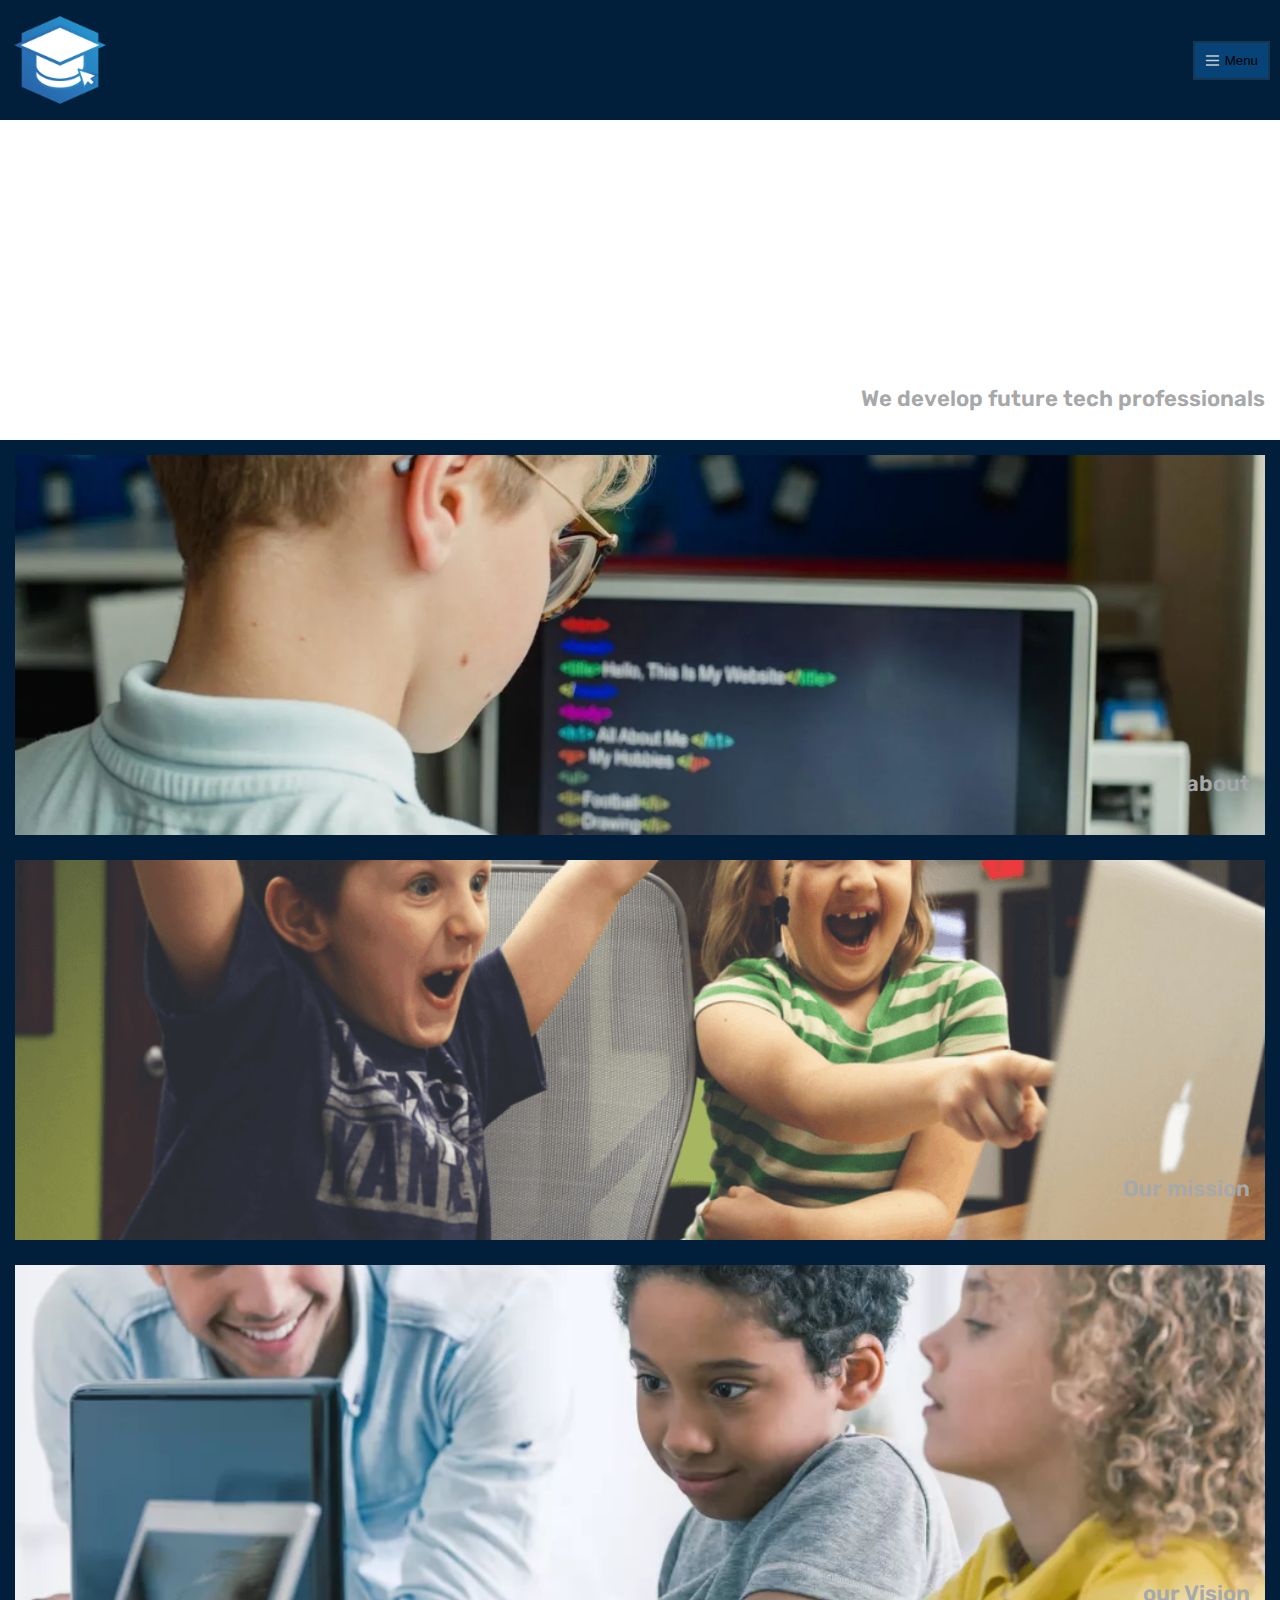
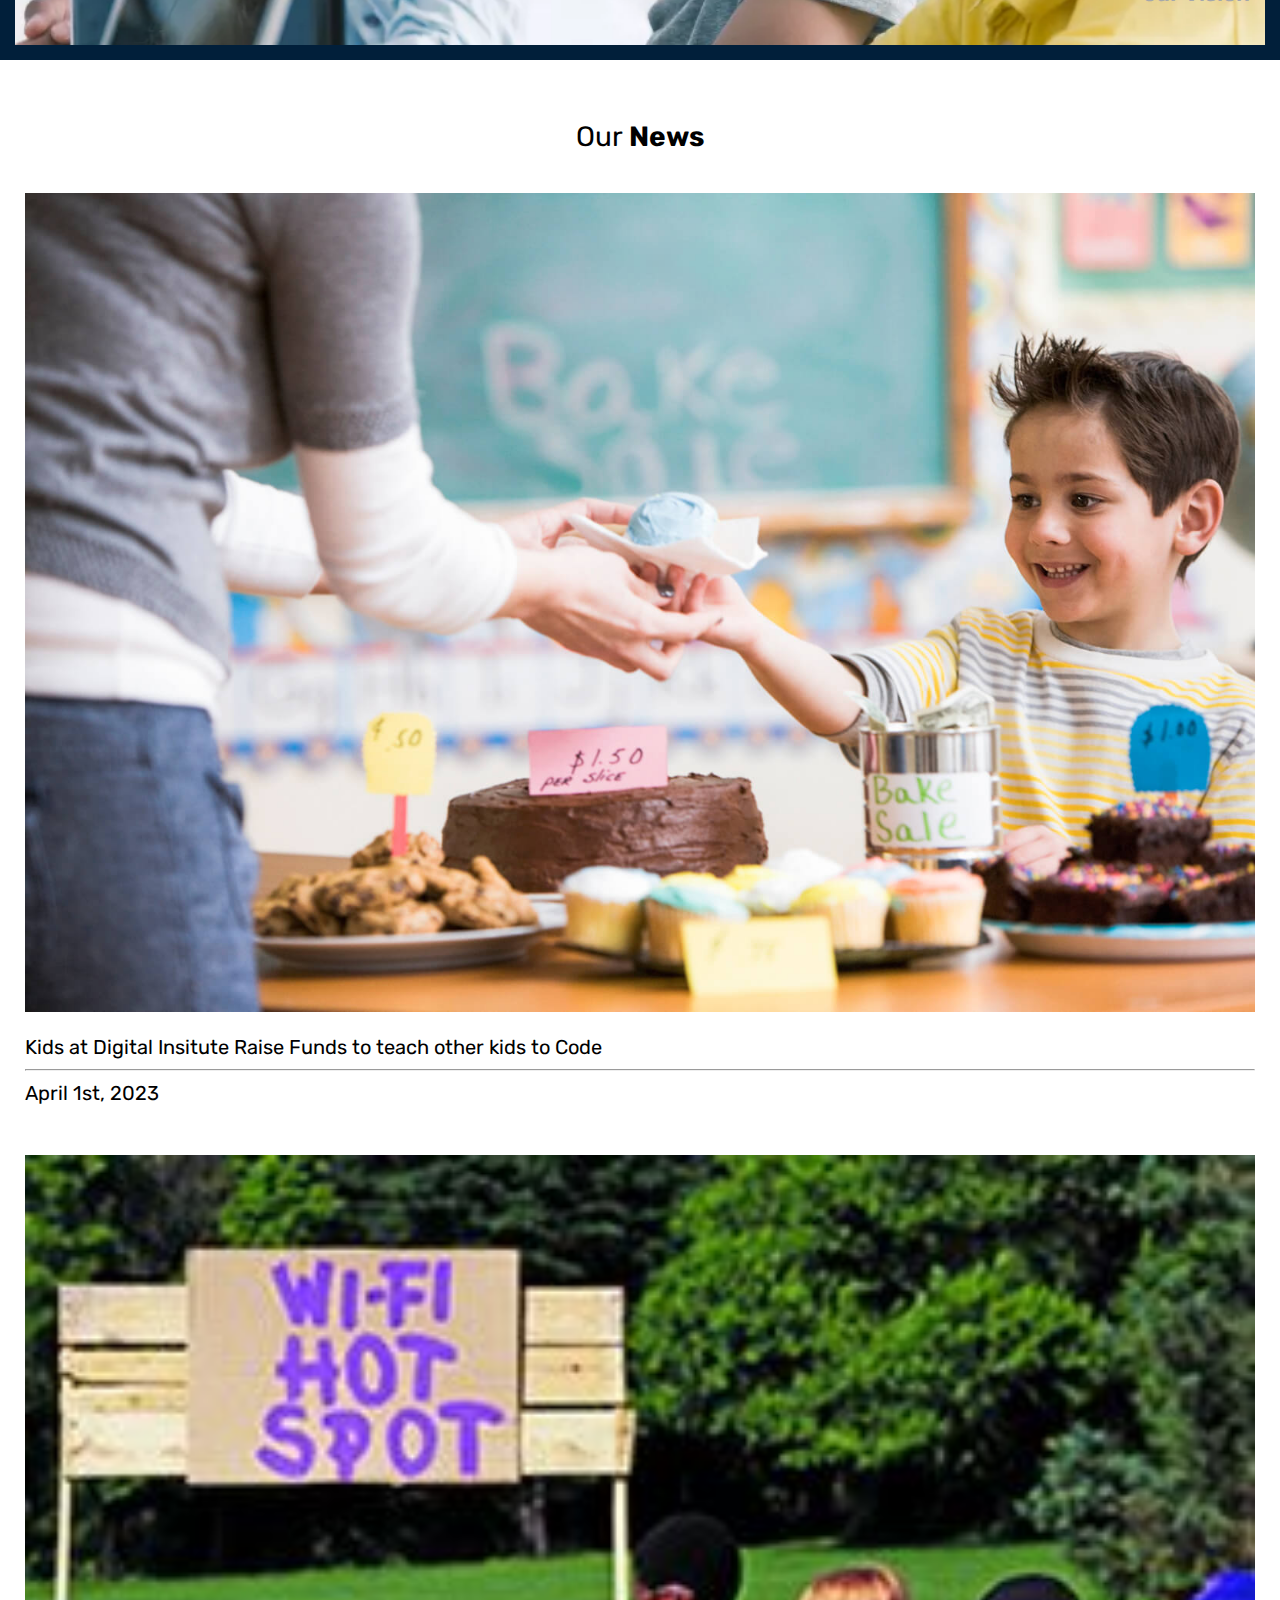
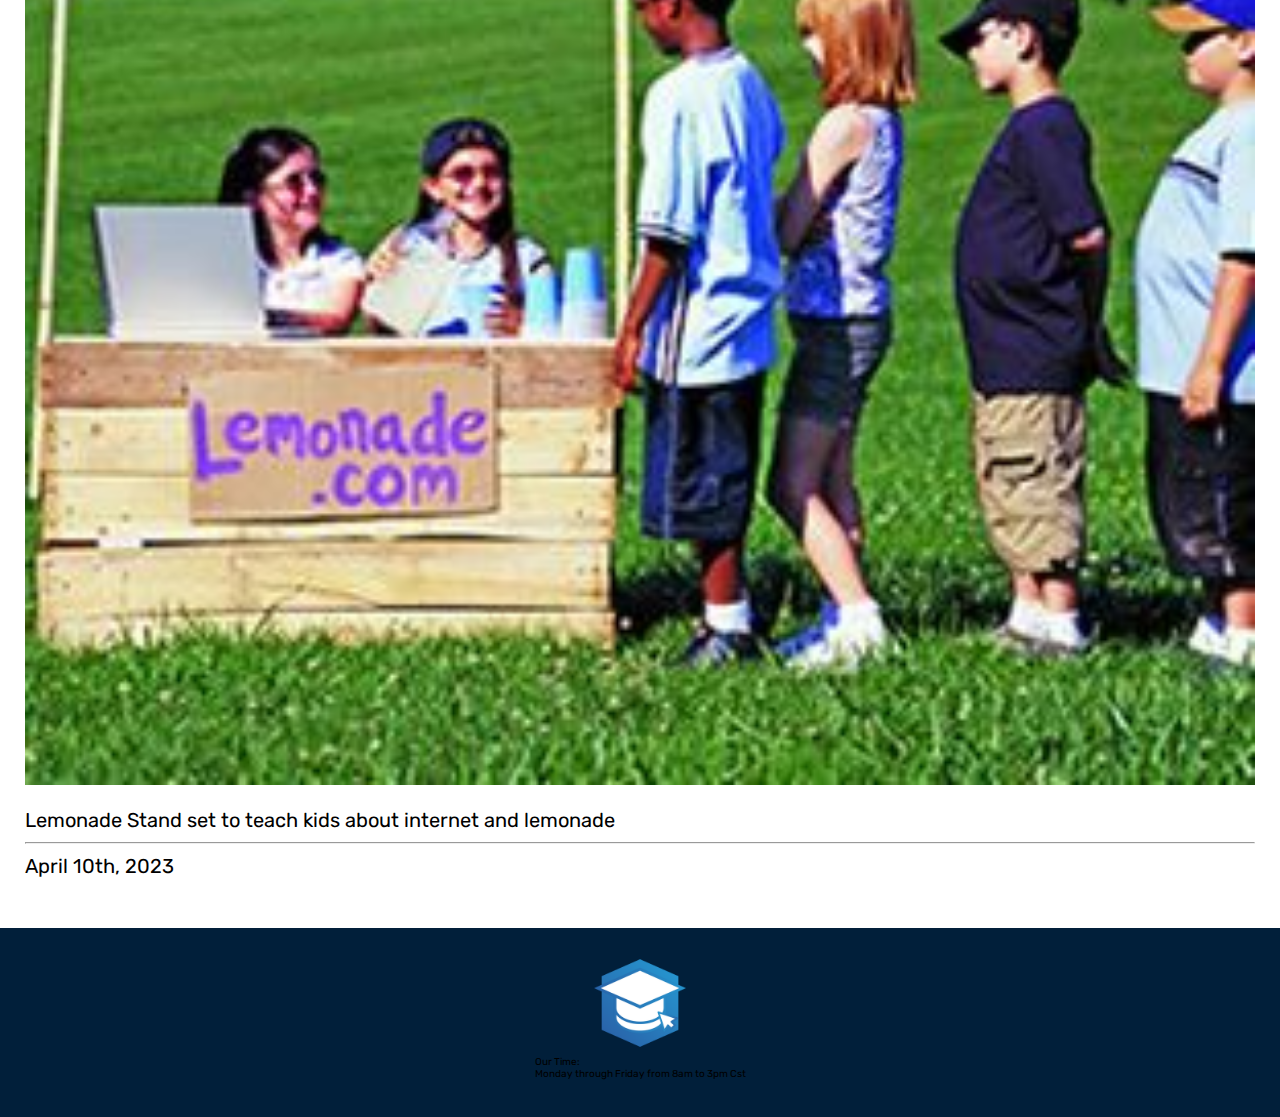
==== index.html @ 038d0602 "1er commit" ====
<!DOCTYPE html>
<html lang="en">
<head>
  <meta charset="UTF-8">
  <meta http-equiv="X-UA-Compatible" content="IE=edge">
  <meta name="viewport" content="width=device-width, initial-scale=1.0">
  <title>School</title>
  <link rel="stylesheet" href="./index-mobile.css">
  <link rel="preconnect" href="https://fonts.googleapis.com">
  <link rel="preconnect" href="https://fonts.gstatic.com" crossorigin>
  <link href="https://fonts.googleapis.com/css2?family=Rubik:wght@400;500;700&display=swap" rel="stylesheet">
</head>
<body>
  <header>
    <div class="logo-button">
      <img class="school-logo" src="./assets/school-logo.png" alt="">
      <button class="menu-button">
        <img class="three-lines" src="./assets/menu-lines.svg" alt="">
        <p>Menu</p>
      </button>
    </div>
    <nav class="nav-bar inactive">
      <ul>
        <li><a href="#">Staff</a></li>
        <li><a href="#">Gallery</a></li>
        <li><a href="#">Enrollment</a></li>
      </ul>
    </nav>
  </header>
  <main>
    <section class="good-citizens carousel">
      <p>We develop future tech professionals</p>
    </section>
    <div class="sections-main">
      <section class="main-sections about">
        <p>about</p>
      </section>
      <section class="main-sections mission">
        <p>Our mission</p>
      </section>
      <section class="main-sections vision">
        <p>our Vision</p>
      </section>
    </div>
    <section class="news">
      <div class="news-title">
        <p>Our <b>News</b></p>
      </div>
      <div class="news-article">
        <img src="./assets/bake-charity.jpg" alt="Baking Charity">
        <p>Kids at Digital Insitute Raise Funds to teach other kids to Code</p> 
        <hr>
        <p>April 1st, 2023</p>
      </div>
      <div class="news-article">
        <img src="./assets/kids-and-charity.jpg" alt="">
        <p>Lemonade Stand set to teach kids about internet and lemonade</p>
        <hr>
        <p>April 10th, 2023</p>
      </div>
    </section>
  </main>
  <footer>
    <div class="footer-logo">
      <img src="./assets/school-logo.png" alt="">
    </div>
    <div class="contact-info">
      <p>Our Time:</p>
      <p>Monday through Friday from 8am to 3pm Cst</p>
    </div>
    <div class="social-media">
      <a href=""><img src="" alt=""></a>
      <a href=""><img src="" alt=""></a>
      <a href=""><img src="" alt=""></a>
    </div>
  </footer>
</body>
<script src="./index.js"></script>
</html>
---- index-mobile.css ----
:root {
    --wp-admin-theme-color: #007cba;
    --wp-admin-theme-color--rgb: 0,124,186;
    --wp-admin-theme-color-darker-10: #006ba1;
    --wp-admin-theme-color-darker-10--rgb: 0,107,161;
    --wp-admin-theme-color-darker-20: #005a87;
    --wp-admin-theme-color-darker-20--rgb: 0,90,135;
    --wp-admin-border-width-focus: 2px;
    --wp-block-synced-color: #7a00df;
    --wp-block-synced-color--rgb: 122,0,223;
    --e-global-color-primary: #6EC1E4;
    --e-global-color-secondary: #54595F;
    --e-global-color-text: #7A7A7A;
    --e-global-color-accent: #61CE70;
}
*{
  padding: 0;
  margin: 0;
  box-sizing: border-box;
}
html{
  font-size: 62.5%;
  font-family: 'Rubik', sans-serif;
}
body{
  min-width: 425px;
  margin: 0 auto;
  height: auto;
}

/*Header*/
header{
  background-color: #011F3A;
}
.logo-button{
  display: flex;
  justify-content: space-between;
  padding: 10px;
  align-items: center;
}
.school-logo{
  width: 100px;
  height: auto;
}
.menu-button{
  padding: 10px;
  display: flex;
  justify-content: space-between;
  align-items: center;
  background-color: #074377;
  border: 2px rgb(43, 38, 38, 0.4) solid;
}
.menu-button:active{
  background-color: var(--wp-admin-theme-color);
}

.three-lines{
  width: 15px;
  height: auto;
  margin-right: 5px;
}
.nav-bar{
  display: flex;
  justify-content: center;
  padding: 15px;
}
.inactive{
  display: none;
}
.nav-bar ul{
  list-style: none;
}
.nav-bar ul li a{
  color: #a6a8aa;
  text-decoration: none;
  line-height: 40px;
  font-size: 2rem;
  font-weight: 500;
}

/*Main*/

/*Good Citizens Section*/
.good-citizens{
  min-height: 320px;
  max-height: 900px;
  background-image: none;
  background-position: center;
  background-size: cover;

}
.good-citizens p{
  text-align: right;
  padding: 15px;
  position: relative;
  top: 250px;
  font-weight: 600;
  font-size: 2.2rem;
  color: #a6a8aa;
  
}
.carousel{
  -webkit-animation: 1.5s pulsate;
  animation: 1.5s pulsate;
}

/*Main Sections*/
.sections-main{
  background-color: #011F3A;
  padding: 15px;
  display: flex;
  flex-direction:column ;
  justify-content: center; 
}
.main-sections{
  padding: 15px;
  height: auto;
  width: 100%;
  height: 380px;
  align-self: center;
  background-position: center;
  background-size: cover;
  margin-bottom: 25px;
}
.main-sections:hover{
  cursor: pointer;
}
.main-sections p{
  position: relative;
  text-align: right;
  top: 300px;
  font-size: 2.2rem;
  font-weight: 600;
  color: #a6a8aa;
}
  
.about{
  background-image: url(./assets/kids.coding.webp);
  
}

.mission{
  background-image: url(./assets/why-kids-should-learn-to-code--1024x536.webp);
}
.vision{
  background-image: url(./assets/coding.webp);
  margin-bottom: unset;
}
/* News */
.news{
  padding: 60px 25px 40px 25px;
  background-color: white;
}
.news-title p{
  text-align: center;
  font-size: 2.8rem;
}
.news-article{
  position: relative;
  top: 40px;
  margin-bottom: 50px;
}

.news-article img{
  width: 100%;
  height: auto;
  margin-bottom: 20px;
}
.news-article p{
  font-size: 2rem;
}
.news-article hr{
  margin-top: 10px;
  margin-bottom: 10px;
}

/*Footer*/

footer{
  background-color: #011F3A;
  padding: 25px 15px;
  display: flex;
  flex-direction: column;
  justify-content: center;
  align-items: center;

}
.footer-logo img{
  width: 100px;
  height: auto;
}
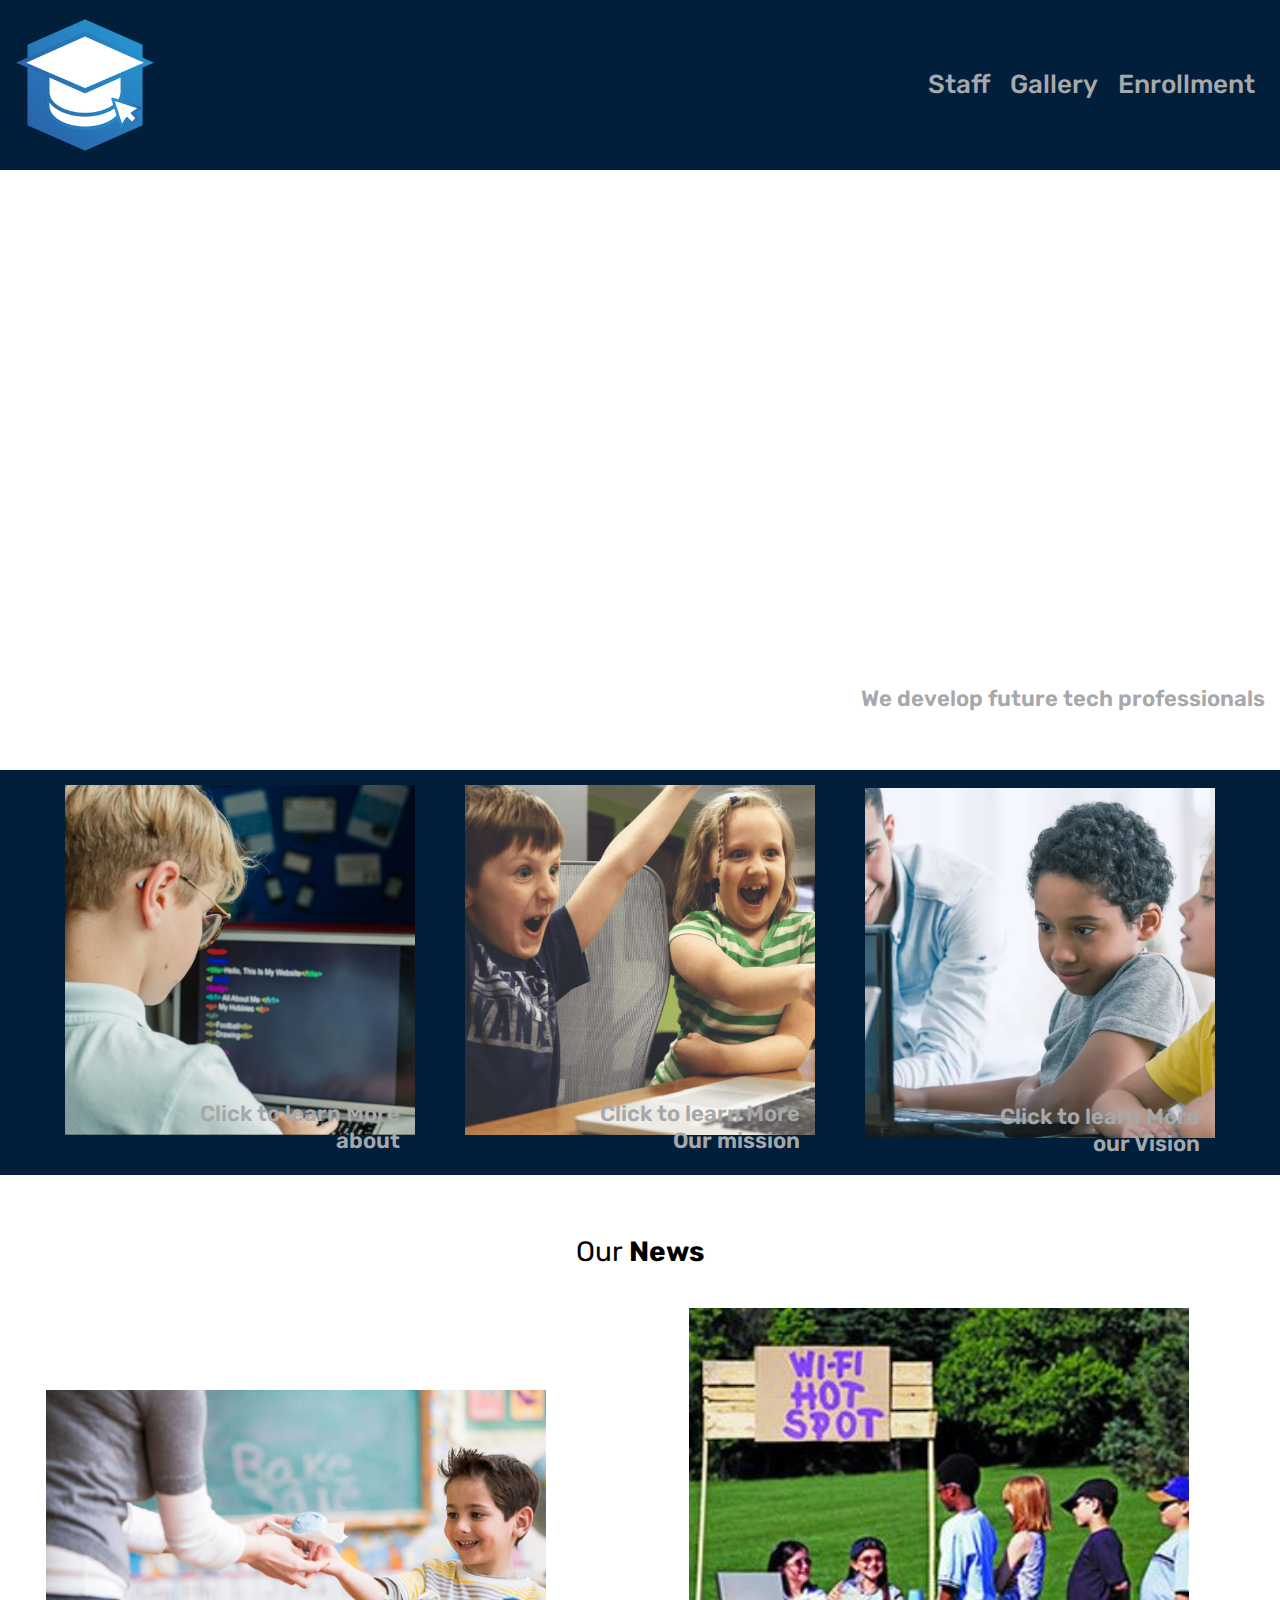
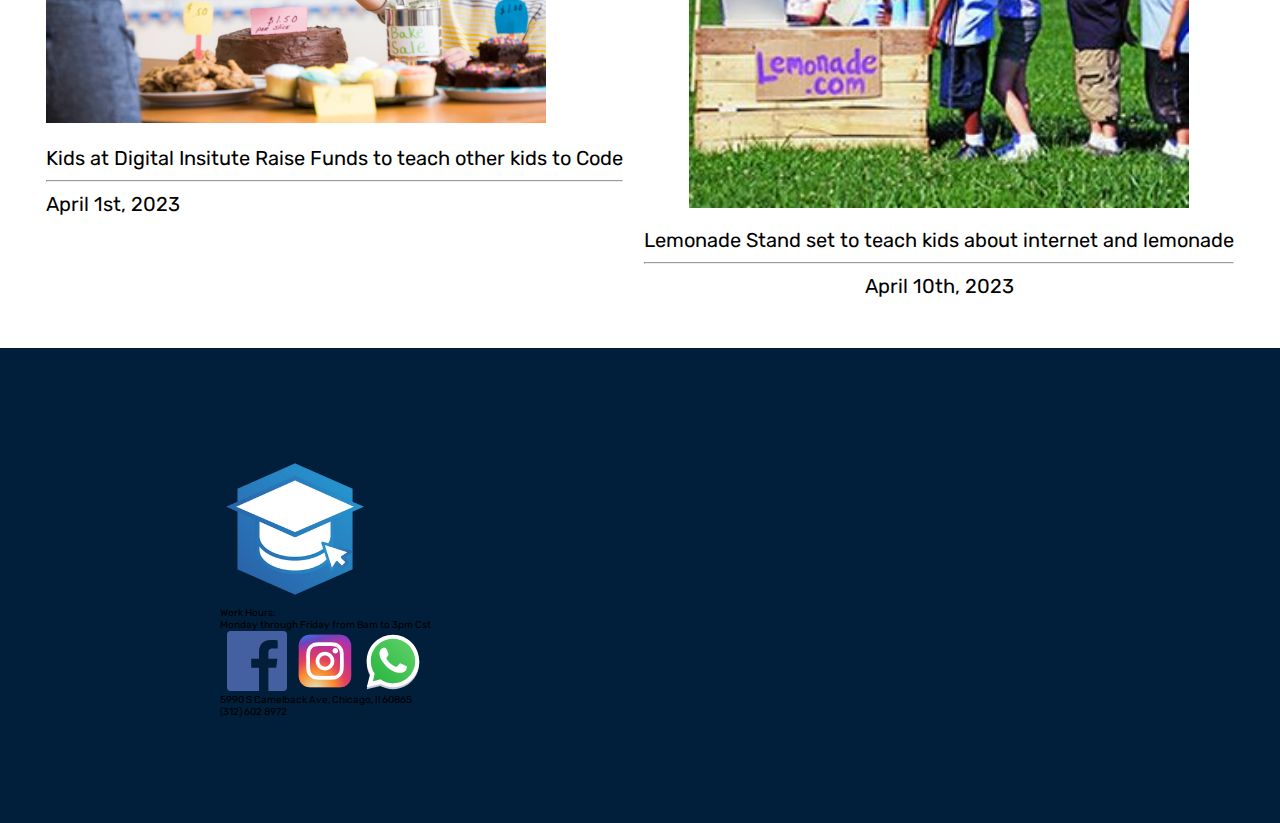
==== commit 64c5c05e: "creamos paginas nuevas" ====
--- a/index.html
+++ b/index.html
@@ -6,6 +6,8 @@
   <meta name="viewport" content="width=device-width, initial-scale=1.0">
   <title>School</title>
   <link rel="stylesheet" href="./index-mobile.css">
+  <link rel="stylesheet" media="(min-width: 900px)" href="./index-desktop.css">
+  <link rel="stylesheet" media="(min-width: 1200px)" href="./index-desktopFHD.css" >
   <link rel="preconnect" href="https://fonts.googleapis.com">
   <link rel="preconnect" href="https://fonts.gstatic.com" crossorigin>
   <link href="https://fonts.googleapis.com/css2?family=Rubik:wght@400;500;700&display=swap" rel="stylesheet">
@@ -21,8 +23,8 @@
     </div>
     <nav class="nav-bar inactive">
       <ul>
-        <li><a href="#">Staff</a></li>
-        <li><a href="#">Gallery</a></li>
+        <li><a href="./staff.html">Staff</a></li>
+        <li><a href="./gallery.html">Gallery</a></li>
         <li><a href="#">Enrollment</a></li>
       </ul>
     </nav>
@@ -33,46 +35,58 @@
     </section>
     <div class="sections-main">
       <section class="main-sections about">
-        <p>about</p>
+        <div class="color-over"><p>Click to learn More</p></div>
+        <p class="mains-text">about</p>
       </section>
       <section class="main-sections mission">
-        <p>Our mission</p>
+        <div class="color-over"><p>Click to learn More</p></div>
+        <p class="mains-text">Our mission</p>
       </section>
       <section class="main-sections vision">
-        <p>our Vision</p>
+        <div class="color-over"><p>Click to learn More</p></div>
+        <p class="mains-text">our Vision</p>
       </section>
     </div>
     <section class="news">
       <div class="news-title">
         <p>Our <b>News</b></p>
       </div>
-      <div class="news-article">
-        <img src="./assets/bake-charity.jpg" alt="Baking Charity">
-        <p>Kids at Digital Insitute Raise Funds to teach other kids to Code</p> 
-        <hr>
-        <p>April 1st, 2023</p>
-      </div>
-      <div class="news-article">
-        <img src="./assets/kids-and-charity.jpg" alt="">
-        <p>Lemonade Stand set to teach kids about internet and lemonade</p>
-        <hr>
-        <p>April 10th, 2023</p>
-      </div>
+      <div class="news-articles">
+        <div class="news-article">
+          <img src="./assets/bake-charity.jpg" alt="Baking Charity">
+          <p>Kids at Digital Insitute Raise Funds to teach other kids to Code</p> 
+          <hr>
+          <p>April 1st, 2023</p>
+        </div>
+        <div class="news-article kids-lemonade">
+          <img src="./assets/kids-and-charity.jpg" alt="">
+          <p>Lemonade Stand set to teach kids about internet and lemonade</p>
+          <hr>
+          <p>April 10th, 2023</p>
+        </div>
+    </div>
     </section>
   </main>
   <footer>
-    <div class="footer-logo">
-      <img src="./assets/school-logo.png" alt="">
+    <div class="footer-info">
+      <div class="footer-logo">
+        <img src="./assets/school-logo.png" alt="">
+      </div>
+      <div class="contact-info">
+        <p>Work Hours:</p>
+        <p>Monday through Friday from 8am to 3pm Cst</p>
+      </div>
+      <div class="social-media">
+        <a href="#"><img class="social-icons" src="./assets/facebook-color-svgrepo-com.svg" alt=""></a>
+        <a href="#"><img class="social-icons" src="./assets/instagram-1-svgrepo-com.svg" alt=""></a>
+        <a href="#"><img class="social-icons" src="./assets/whatsapp-svgrepo-com.svg" alt=""></a>
+      </div>
+      <div class="contact-info address">
+        <p>5990 S Camelback Ave, Chicago, Il 60865</p>
+        <p>(312) 602 8972</p>
+      </div>
     </div>
-    <div class="contact-info">
-      <p>Our Time:</p>
-      <p>Monday through Friday from 8am to 3pm Cst</p>
-    </div>
-    <div class="social-media">
-      <a href=""><img src="" alt=""></a>
-      <a href=""><img src="" alt=""></a>
-      <a href=""><img src="" alt=""></a>
-    </div>
+    <iframe class="map" src="https://www.google.com/maps/embed?pb=!1m14!1m12!1m3!1d2974.895171803835!2d-87.62096409198244!3d41.78747278321556!2m3!1f0!2f0!3f0!3m2!1i1024!2i768!4f13.1!5e0!3m2!1sen!2sus!4v1681677209163!5m2!1sen!2sus" width="600" height="450" style="border:0;" allowfullscreen="" loading="lazy" referrerpolicy="no-referrer-when-downgrade"></iframe>
   </footer>
 </body>
 <script src="./index.js"></script>
--- a/index-desktop.css
+++ b/index-desktop.css
@@ -0,0 +1,75 @@
+/* Header */
+header{
+  display: flex;
+  justify-content: space-between;
+  align-items: center;
+}
+.school-logo{
+  width: 150px;
+  height: auto;
+  }
+.menu-button{
+  display: none;
+}
+.nav-bar{
+  display: block;
+}
+.nav-bar ul{
+  display: flex;
+}
+.nav-bar ul li{
+  margin-left: 10px;
+  margin-right: 10px;
+}
+.nav-bar ul li a{
+  font-size: 2.6rem;
+}
+.nav-bar ul li a:hover{
+  color: white;
+}
+
+/*Main*/
+.good-citizens{
+  height: 600px;
+}
+.good-citizens p{
+  top: 500px;
+}
+.sections-main{
+  display: flex;
+    
+}
+/*News*/
+.news-articles{
+  display: flex;
+  justify-content: space-evenly;
+  align-items: center;
+}
+.news-article img{
+  width: 350px;
+  height: auto;
+}
+hr{
+  width:100%;
+}
+.kids-lemonade{
+  display: flex;
+  flex-direction: column;
+  justify-content: center;
+  align-items: center;
+}
+/*Footer*/
+footer{
+  flex-direction: row;
+}
+.footer-logo img{
+  width: 150px;
+}
+.social-icons{
+  width: 100px;
+  height: auto;
+  }
+  .map{
+    width: 425px;
+    height:425px;
+  }--- a/index-desktopFHD.css
+++ b/index-desktopFHD.css
@@ -0,0 +1,48 @@
+/*Main*/
+.sections-main{
+  display: flex;
+  flex-direction: row;
+  justify-content: space-evenly;
+  align-items: center;
+}
+.main-sections{
+  width: 350px;
+  height: 350px;
+}
+.vision{
+  position: relative;
+  bottom: 10px;
+}
+/*news*/
+.news-article img{
+  width: 500px;
+}
+
+/*Footer*/
+footer{
+  flex-direction: row;
+  justify-content: space-evenly;
+}
+.footer-info{
+  flex-direction: row;
+}
+.social-media{
+  display: flex;
+  justify-content: space-evenly;
+  align-self: center;
+  width: 100%;
+}
+.social-icons{
+  width: 60px;
+}
+.footer-info{
+  display: flex;
+  flex-direction: column;
+  align-self: center;
+}
+
+/*map*/
+.map{
+  width: 425px;
+  height:425px;
+}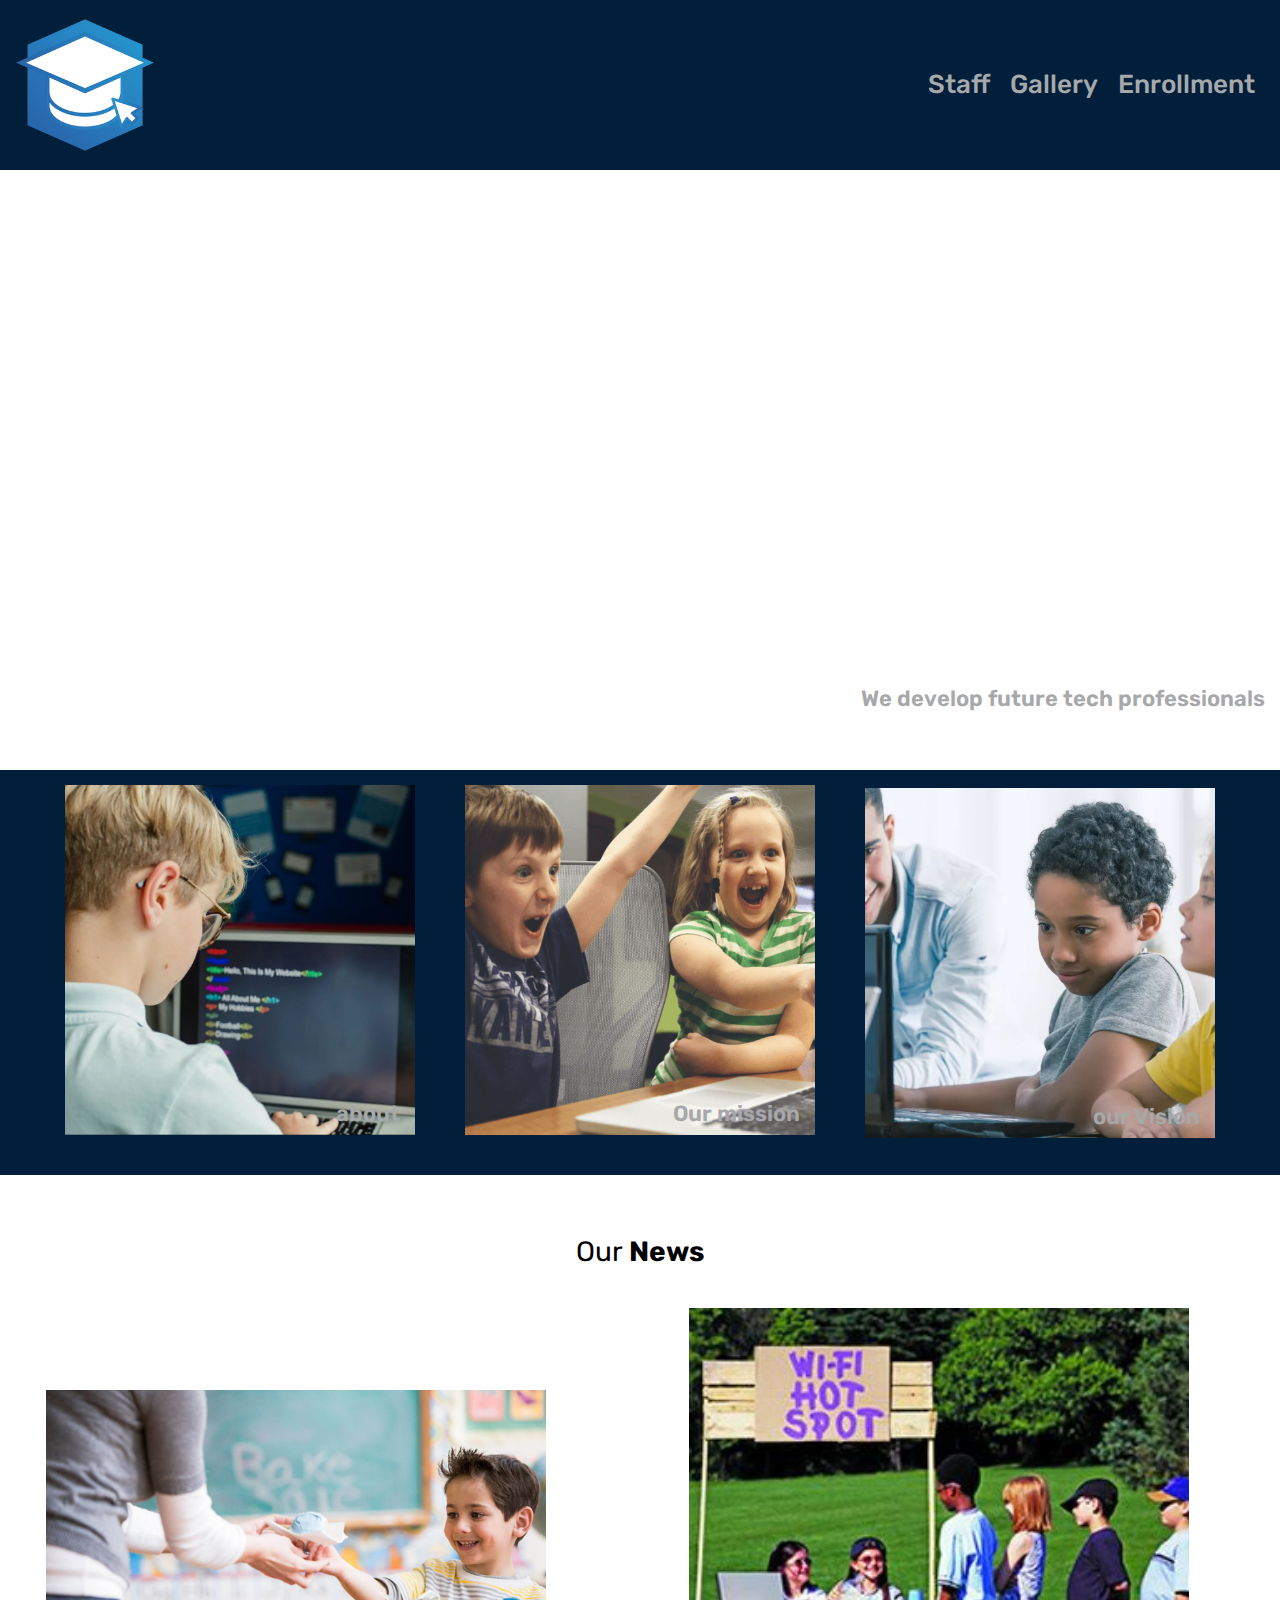
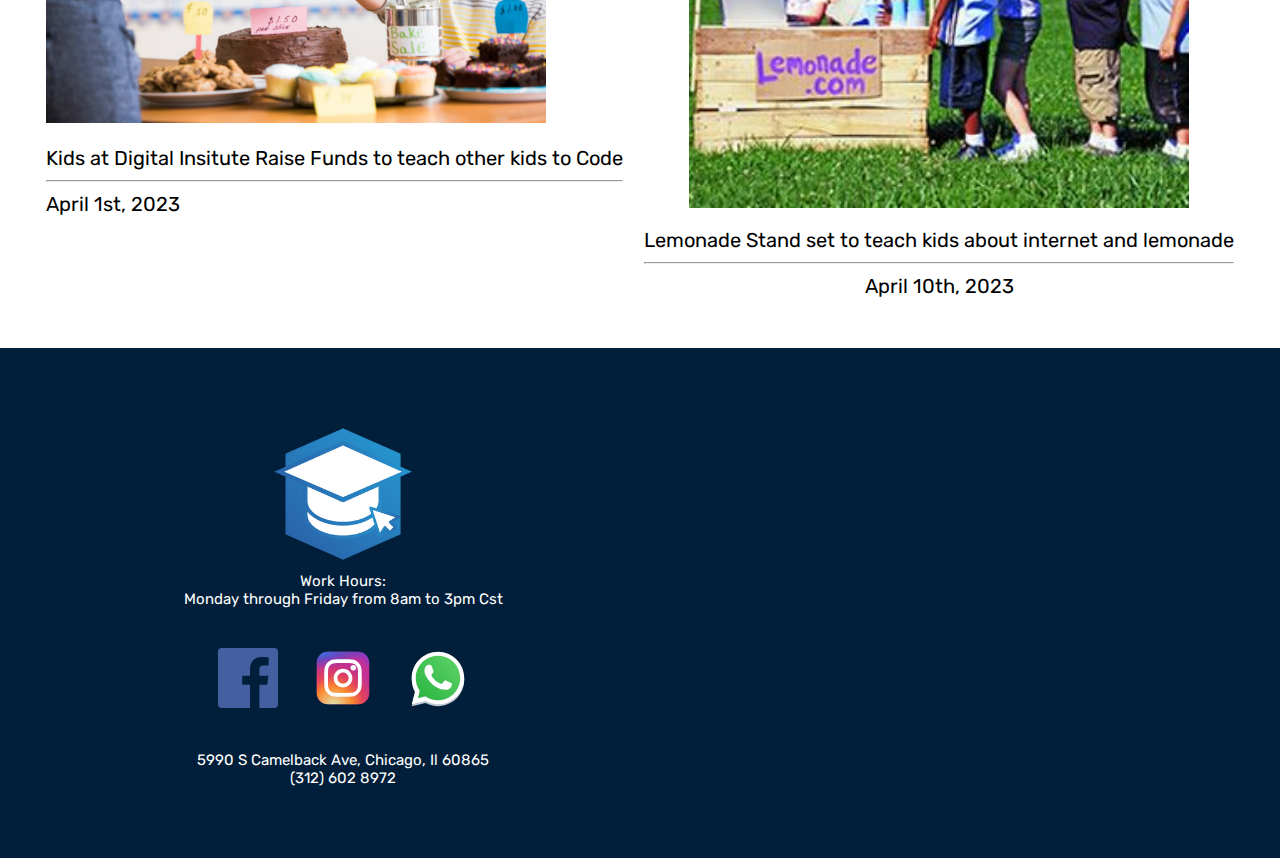
==== commit 842a8f63: "Cambios generales" ====
--- a/index.html
+++ b/index.html
@@ -25,7 +25,7 @@
       <ul>
         <li><a href="./staff.html">Staff</a></li>
         <li><a href="./gallery.html">Gallery</a></li>
-        <li><a href="#">Enrollment</a></li>
+        <li><a href="./enrollment.html">Enrollment</a></li>
       </ul>
     </nav>
   </header>
@@ -35,15 +35,24 @@
     </section>
     <div class="sections-main">
       <section class="main-sections about">
-        <div class="color-over"><p>Click to learn More</p></div>
+        <div class="color-over">
+          <p class="over-text">Click to learn More</p>
+          <p class="afterclick-text">Our Institution teaches kids to code, starting with the basics, then they will select what path to choose</p>
+        </div>
         <p class="mains-text">about</p>
       </section>
       <section class="main-sections mission">
-        <div class="color-over"><p>Click to learn More</p></div>
+        <div class="color-over">
+          <p class="over-text">Click to learn More</p>
+          <p class="afterclick-text">Give an understanding about code to all our students about programming languages</p>
+        </div>
         <p class="mains-text">Our mission</p>
       </section>
       <section class="main-sections vision">
-        <div class="color-over"><p>Click to learn More</p></div>
+        <div class="color-over">
+          <p class="over-text">Click to learn More</p>
+          <p class="afterclick-text">To Have all kids being technology literate</p>
+        </div>
         <p class="mains-text">our Vision</p>
       </section>
     </div>
--- a/index-mobile.css
+++ b/index-mobile.css
@@ -1,17 +1,17 @@
 :root {
-    --wp-admin-theme-color: #007cba;
-    --wp-admin-theme-color--rgb: 0,124,186;
-    --wp-admin-theme-color-darker-10: #006ba1;
-    --wp-admin-theme-color-darker-10--rgb: 0,107,161;
-    --wp-admin-theme-color-darker-20: #005a87;
-    --wp-admin-theme-color-darker-20--rgb: 0,90,135;
-    --wp-admin-border-width-focus: 2px;
-    --wp-block-synced-color: #7a00df;
-    --wp-block-synced-color--rgb: 122,0,223;
-    --e-global-color-primary: #6EC1E4;
-    --e-global-color-secondary: #54595F;
-    --e-global-color-text: #7A7A7A;
-    --e-global-color-accent: #61CE70;
+  --wp-admin-theme-color: #007cba;
+  --wp-admin-theme-color--rgb: 0,124,186;
+  --wp-admin-theme-color-darker-10: #006ba1;
+  --wp-admin-theme-color-darker-10--rgb: 0,107,161;
+  --wp-admin-theme-color-darker-20: #005a87;
+  --wp-admin-theme-color-darker-20--rgb: 0,90,135;
+  --wp-admin-border-width-focus: 2px;
+  --wp-block-synced-color: #7a00df;
+  --wp-block-synced-color--rgb: 122,0,223;
+  --e-global-color-primary: #6EC1E4;
+  --e-global-color-secondary: #54595F;
+  --e-global-color-text: #7A7A7A;
+  --e-global-color-accent: #61CE70;
 }
 *{
   padding: 0;
@@ -84,6 +84,7 @@
 .good-citizens{
   min-height: 320px;
   max-height: 900px;
+  width: auto;
   background-image: none;
   background-position: center;
   background-size: cover;
@@ -121,11 +122,42 @@
   background-position: center;
   background-size: cover;
   margin-bottom: 25px;
+  position: relative;
 }
 .main-sections:hover{
   cursor: pointer;
 }
-.main-sections p{
+.color-over{
+  background-color: rgb(0, 124, 186, 0.4);
+  width: 100%;
+  height: calc(100%);
+  position: absolute;
+  top: 0px;
+  right: 0px;
+  bottom: 0px;
+  left: 0px;
+  z-index: 10;
+  display: none;
+  justify-content: center;
+  align-items: center;
+}
+.over-text{
+  align-self: center;
+  color: white;
+  text-align: center;
+  font-weight: 600;
+  font-size: 2.5rem;
+}
+.afterclick-text{
+  color: white;
+  text-align: center;
+  font-weight: 600;
+  font-size: 3rem;
+  display: none;
+  width: fit-content;
+  height: fit-content;
+}
+.mains-text{
   position: relative;
   text-align: right;
   top: 300px;
@@ -133,18 +165,19 @@
   font-weight: 600;
   color: #a6a8aa;
 }
-  
 .about{
   background-image: url(./assets/kids.coding.webp);
-  
+  position: relative;
 }
 
 .mission{
   background-image: url(./assets/why-kids-should-learn-to-code--1024x536.webp);
+    position: relative;
 }
 .vision{
   background-image: url(./assets/coding.webp);
   margin-bottom: unset;
+    position: relative;
 }
 /* News */
 .news{
@@ -181,11 +214,42 @@
   padding: 25px 15px;
   display: flex;
   flex-direction: column;
+  justify-content: space-evenly;
+  align-items: center;
+
+}
+.footer-info{
+  display: flex;
+  flex-direction: column;
   justify-content: center;
-  align-items: center;
-
+}
+.footer-logo{
+  align-self: center;
 }
 .footer-logo img{
   width: 100px;
   height: auto;
 }
+.contact-info p{
+  color: white;
+  font-size: 1.5rem;
+  text-align: center;
+}
+.social-media{
+  display: flex;
+  justify-content: space-between;
+  margin-top: 40px;
+  margin-bottom: 40px;
+
+}
+.social-icons{
+  width: 70px;
+  height: auto;
+}
+
+/*Map*/
+.map{
+  margin-top: 35px;
+  width: 75vw;
+  height: auto;
+}
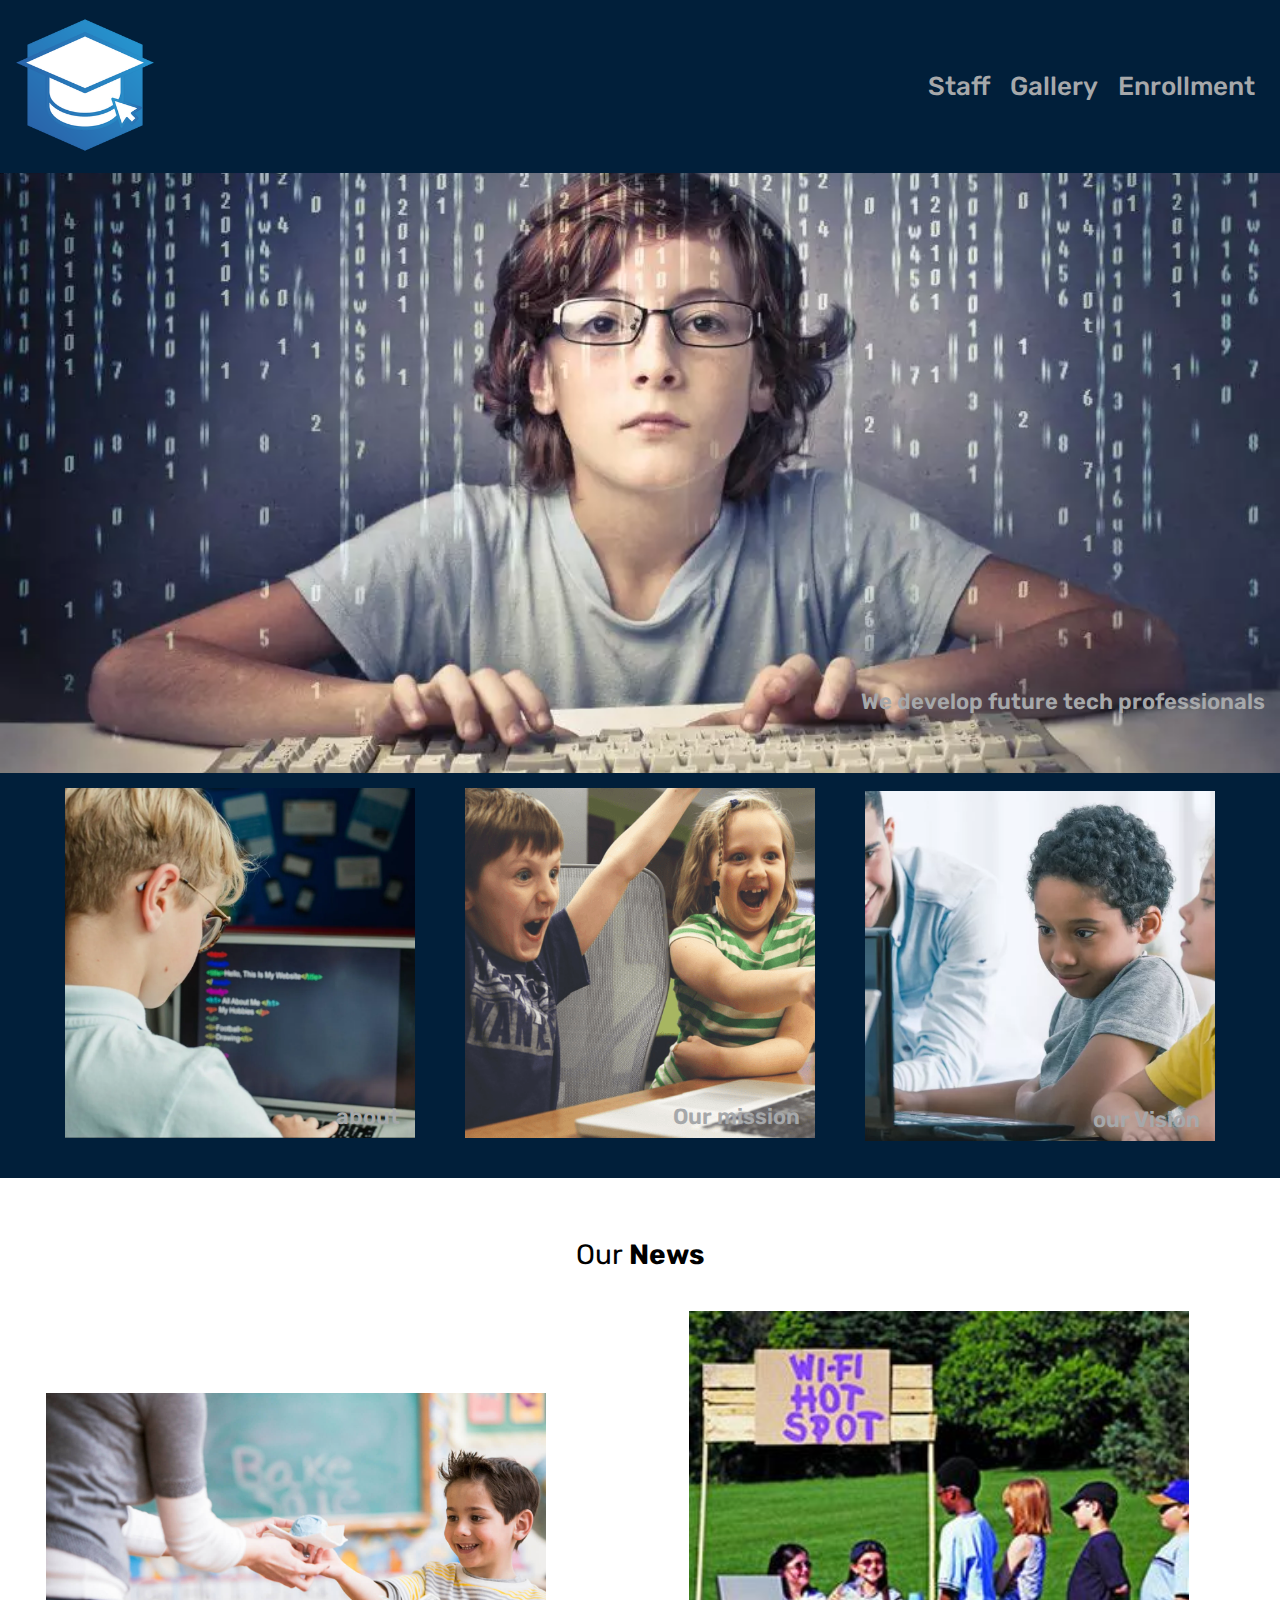
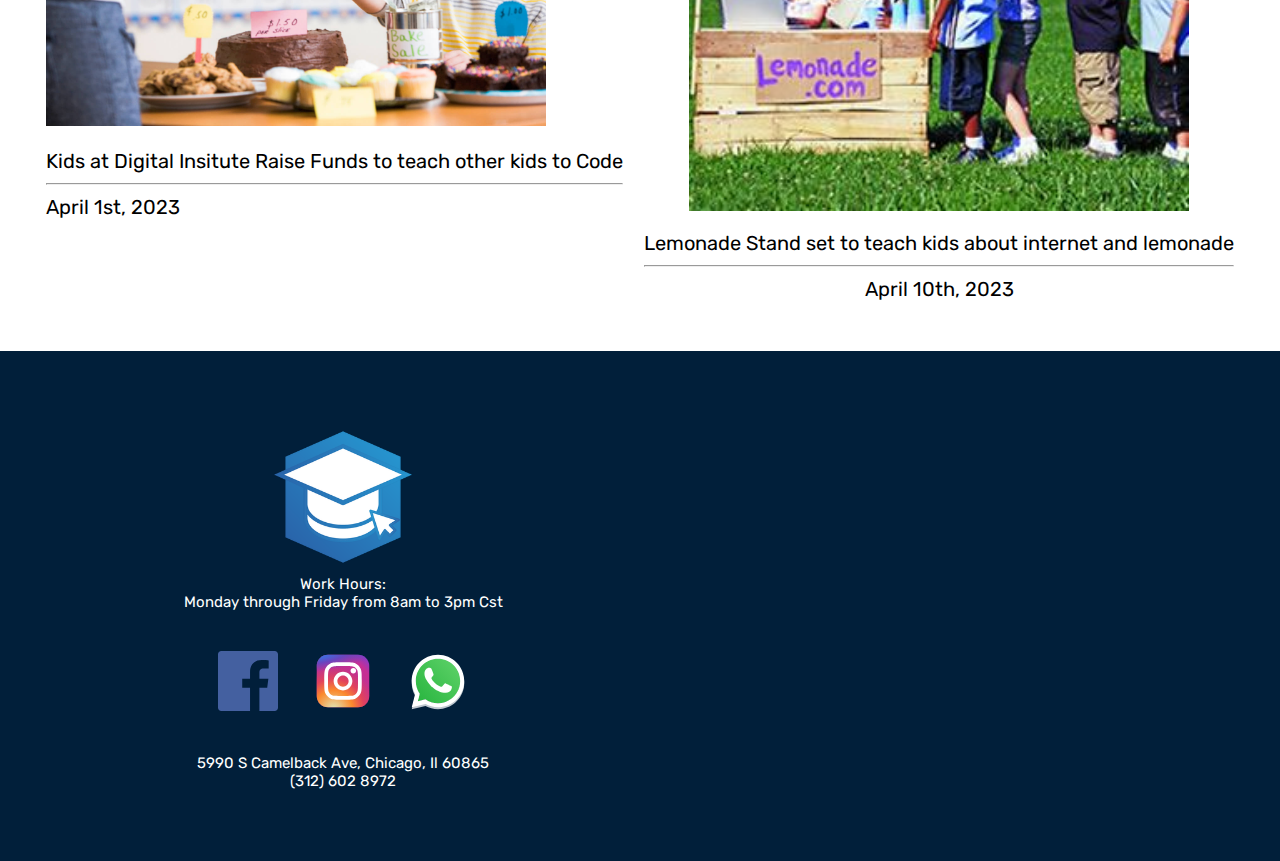
==== commit 07fbefdf: "Finalizing school website" ====
--- a/index.html
+++ b/index.html
@@ -15,7 +15,7 @@
 <body>
   <header>
     <div class="logo-button">
-      <img class="school-logo" src="./assets/school-logo.png" alt="">
+      <a href="./index.html"><img class="school-logo" src="./assets/school-logo.png" alt="School Logo"></a>
       <button class="menu-button">
         <img class="three-lines" src="./assets/menu-lines.svg" alt="">
         <p>Menu</p>
@@ -51,7 +51,7 @@
       <section class="main-sections vision">
         <div class="color-over">
           <p class="over-text">Click to learn More</p>
-          <p class="afterclick-text">To Have all kids being technology literate</p>
+          <p class="afterclick-text third">To Have all kids being technology literate</p>
         </div>
         <p class="mains-text">our Vision</p>
       </section>
--- a/index-mobile.css
+++ b/index-mobile.css
@@ -85,10 +85,9 @@
   min-height: 320px;
   max-height: 900px;
   width: auto;
-  background-image: none;
+  background-image: url(./assets/Teach-Your-Kids-Code-Front.webp);
   background-position: center;
   background-size: cover;
-
 }
 .good-citizens p{
   text-align: right;
@@ -154,8 +153,11 @@
   font-weight: 600;
   font-size: 3rem;
   display: none;
-  width: fit-content;
-  height: fit-content;
+  height: 100%;
+  padding-top: 110px;
+}
+.third{
+  padding-top: 140px;
 }
 .mains-text{
   position: relative;
